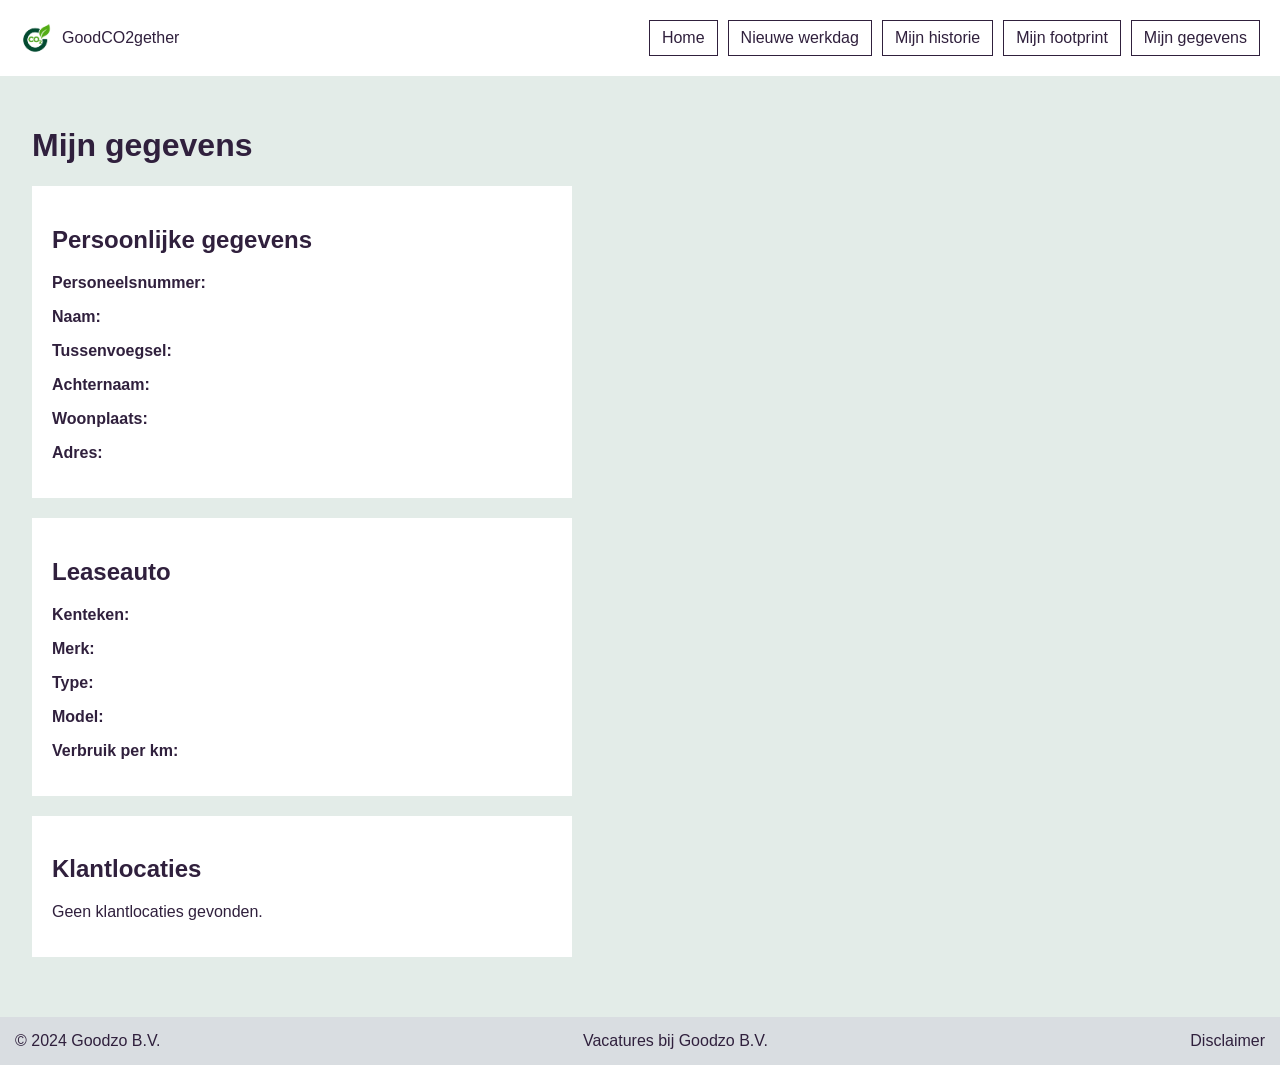
==== HTML/gegevens.html @ b21e4221 "Merge branch 'main' of https://github.com/cvanstarkenburg/GoodC02gether" ====
<!DOCTYPE html>
<html lang="nl">

<head>
    <meta charset="UTF-8" />
    <meta name="viewport" content="width=device-width, initial-scale=1.0" />
    <title>GoodCO2gether</title>
    <link rel="icon" type="image/png" href="../images/FaviconGCO2.png">

    <link rel="stylesheet" href="../CSS/style.css">
    <link rel="stylesheet" href="../CSS/gegevens.css">
    <script src="../JS/script.js" defer></script>
</head>
<body>
    <header>
        <div class="header-logo-container">
            <img src="../images/FaviconGCO2.png" alt="Logo" class="header-logo">
            GoodCO2gether
        </div>
        <nav id="main-navigation">
            <a href="#" id="home-button">Home</a>
            <a href="#" id="werkdag-button">Nieuwe werkdag</a>
            <a href="#" id="historie-button">Mijn historie</a>
            <a href="#" id="footprint-button">Mijn footprint</a>
            <a href="#" id="gegevens-button">Mijn gegevens</a>
        </nav>
    </header>

    <main>
        <h1>Mijn gegevens</h1>

        <div class="persoonlijke-gegevens-blok">
            <h2>Persoonlijke gegevens</h2>

            <p><strong>Personeelsnummer:</strong></p>
            <p><strong>Naam:</strong></p>
            <p><strong>Tussenvoegsel:</strong></p>
            <p><strong>Achternaam:</strong></p>
            <p><strong>Woonplaats:</strong></p>
            <p><strong>Adres:</strong></p>
        </div>

        <div class="leaseauto-blok">
            <h2>Leaseauto</h2>

            <p><strong>Kenteken:</strong></p>
            <p><strong>Merk:</strong></p>
            <p><strong>Type:</strong></p>
            <p><strong>Model:</strong></p>
            <p><strong>Verbruik per km:</strong></p>
        </div>

        <div class="klantlocaties-blok">
            <h2>Klantlocaties</h2>
            <p>Geen klantlocaties gevonden.</p>
        </div>

    </main>

    <footer>
        <article>
            <span>© 2024 Goodzo B.V.</span>
            <span>Vacatures bij Goodzo B.V.</span>
            <span>Disclaimer</span>
        </article>
    </footer>
    <script></script>
    <script></script>
</body>

</html>
---- CSS/style.css ----
/* Nienke: Gebruik dit bestand voor styling die herbruikbaar is over de hele webapp. Zet hier dus bijvoorbeeld de variabelen voor je kleuren en lettertype, en de styling van de header en footer. 

Maak daarnaast een apart css bestand voor elke met daarin paginaspecifieke styling. Let daarbij op het 'cascading' aspect: wat onderaan staat gaat voor bij gelijke specificiteit. Dus bij gelijke specificiteit van twee regels in de verschillende bestanden, wint de regel in het bestand dat onderaan staat in je HTML.*/

body {
    margin: 0;
    min-height: 100vh;
    display: flex;
    flex-direction: column;

    font-family: Arial, Helvetica, sans-serif;
    background-color: #E3ECE8;
    color: #30203d;
}

header {
    background-color: white;
    padding: 20px;
    display: flex;
    align-items: center;

    position: sticky;
    top: 0;
    z-index: 1000;

    transition: 0.5s ease;
}

nav {
    display: flex;
    gap: 10px;

    /* Zorgt ervoor dat de navigatie rechts komt te staan */
    margin-left: auto;

    /* Nodig voor het inklappen */
    max-height: 100px;
    opacity: 1;
    overflow: hidden;

    transition: max-height 0.5s ease, opacity 0.3s ease;
}

nav a {
    color: #30203d;
    text-decoration: none;
    padding: 8px 12px;
    border: 1px solid #30203d;
    background-color: white;
    transition: 0.5s;
}

nav a:hover {
    background-color: #245B66;
    color: white;
}


main {
    width: 95%;
    margin: 30px auto;
    flex: 1;
}

form {
    display: grid;
    gap: 10px;
    max-width: 500px;

    background-color: white;
    padding: 20px;
}

form p {
    display: grid;
    gap: 5px;
}

input,
form button {
    padding: 10px;
}

footer {
    background-color: #d9dde1;
    padding: 15px;
    margin-top: 30px;
}

footer article {
    display: flex;
    justify-content: space-between;
}


/* Mobiele weergave */
@media only screen and (max-width: 768px) {

    header {
        padding: 15px;
        flex-wrap: wrap;
        gap: 15px;
    }

    /* Logo blijft links staan */
    .header-logo-container {
        flex: 1;
    }

    nav {
        order: 3;
        width: 100%;

        margin-left: 0;

        flex-direction: column;

        /* Ruimte voor de uitgeklapte navigatie */
        max-height: 500px;
    }

    main {
        width: 90%;
        margin: 20px auto;
    }

    footer {
        padding: 10px;
        margin-top: 20px;
    }

    footer article {
        flex-direction: column;
        gap: 10px;
    }
}


.header-logo-container {
    display: flex;
    align-items: center;
    gap: 10px;
}

.header-logo {
    width: 32px;
    height: 32px;
    object-fit: contain;
}
---- CSS/gegevens.css ----
/* Gegevensblokken komen alleen op Mijn gegevens voor. */
.persoonlijke-gegevens-blok {
    background-color: white;
    padding: 20px;
    max-width: 500px;
    margin-bottom: 20px;
}

.leaseauto-blok {
    background-color: white;
    padding: 20px;
    max-width: 500px;
    margin-bottom: 20px;
}

.klantlocaties-blok {
    background-color: white;
    padding: 20px;
    max-width: 500px;
}
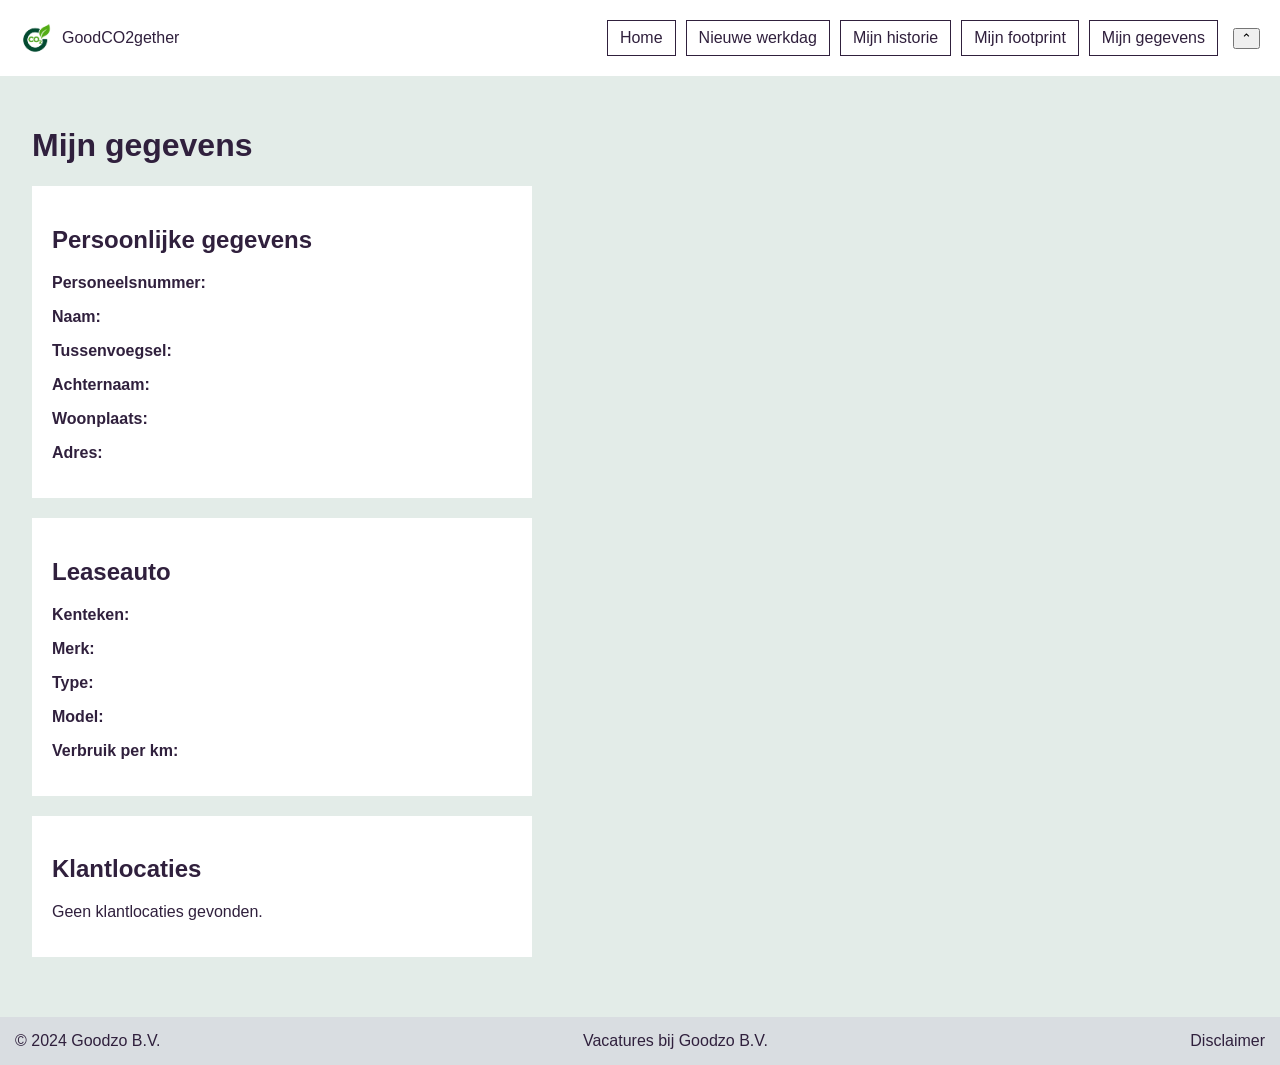
==== commit 2aba4264: "toggle button alle paguna's" ====
--- a/HTML/gegevens.html
+++ b/HTML/gegevens.html
@@ -24,6 +24,16 @@
             <a href="#" id="footprint-button">Mijn footprint</a>
             <a href="#" id="gegevens-button">Mijn gegevens</a>
         </nav>
+        
+        <button
+            id="header-toggle"
+            class="header-toggle"
+            type="button"
+            aria-label="Header inklappen"
+            aria-expanded="true"
+            aria-controls="main-navigation">
+            ⌃
+        </button>
     </header>
 
     <main>
@@ -64,8 +74,7 @@
             <span>Disclaimer</span>
         </article>
     </footer>
-    <script></script>
-    <script></script>
+ 
 </body>
 
 </html>
--- a/CSS/style.css
+++ b/CSS/style.css
@@ -1,13 +1,12 @@
-/* Nienke: Gebruik dit bestand voor styling die herbruikbaar is over de hele webapp. Zet hier dus bijvoorbeeld de variabelen voor je kleuren en lettertype, en de styling van de header en footer. 
-
-Maak daarnaast een apart css bestand voor elke met daarin paginaspecifieke styling. Let daarbij op het 'cascading' aspect: wat onderaan staat gaat voor bij gelijke specificiteit. Dus bij gelijke specificiteit van twee regels in de verschillende bestanden, wint de regel in het bestand dat onderaan staat in je HTML.*/
+* {
+    box-sizing: border-box;
+}
 
 body {
     margin: 0;
     min-height: 100vh;
     display: flex;
     flex-direction: column;
-
     font-family: Arial, Helvetica, sans-serif;
     background-color: #E3ECE8;
     color: #30203d;
@@ -15,29 +14,40 @@
 
 header {
     background-color: white;
-    padding: 20px;
+    padding: 15px;
     display: flex;
+    flex-wrap: wrap;
     align-items: center;
-
+    gap: 15px;
     position: sticky;
     top: 0;
     z-index: 1000;
+    transition: 0.5s ease;
+}
 
-    transition: 0.5s ease;
+.header-logo-container {
+    display: flex;
+    align-items: center;
+    flex: 1;
+    gap: 10px;
+}
+
+.header-logo {
+    width: 32px;
+    height: 32px;
+    object-fit: contain;
 }
 
 nav {
     display: flex;
+    flex-direction: column;
     gap: 10px;
-
-    /* Zorgt ervoor dat de navigatie rechts komt te staan */
-    margin-left: auto;
-
-    /* Nodig voor het inklappen */
-    max-height: 100px;
+    order: 3;
+    width: 100%;
+    margin-left: 0;
+    max-height: 500px;
     opacity: 1;
     overflow: hidden;
-
     transition: max-height 0.5s ease, opacity 0.3s ease;
 }
 
@@ -55,95 +65,91 @@
     color: white;
 }
 
+main {
+    width: 90%;
+    margin: 20px auto;
+    flex: 1;
+}
 
-main {
-    width: 95%;
-    margin: 30px auto;
-    flex: 1;
+h1 {
+    font-size: 1.5rem;
 }
 
 form {
     display: grid;
+    grid-template-columns: 100%;
     gap: 10px;
-    max-width: 500px;
-
+    width: 100%;
+    max-width: 540px;
     background-color: white;
     padding: 20px;
 }
 
-form p {
+.form-groep {
     display: grid;
+    grid-template-columns: 100%;
     gap: 5px;
+    margin: 1em 0;
 }
 
 input,
+select,
+textarea,
 form button {
+    width: 100%;
+    min-width: 0;
+    max-width: 100%;
     padding: 10px;
+    font-family: Arial, Helvetica, sans-serif;
+    font-size: 1rem;
 }
 
 footer {
     background-color: #d9dde1;
-    padding: 15px;
-    margin-top: 30px;
+    padding: 10px;
+    margin-top: 20px;
 }
 
 footer article {
     display: flex;
-    justify-content: space-between;
+    flex-direction: column;
+    gap: 10px;
 }
 
-
-/* Mobiele weergave */
-@media only screen and (max-width: 768px) {
-
+@media only screen and (min-width: 1025px) {
     header {
-        padding: 15px;
-        flex-wrap: wrap;
-        gap: 15px;
+        padding: 20px;
     }
 
-    /* Logo blijft links staan */
     .header-logo-container {
-        flex: 1;
+        flex: 0 1 auto;
     }
 
     nav {
-        order: 3;
-        width: 100%;
-
-        margin-left: 0;
-
-        flex-direction: column;
-
-        /* Ruimte voor de uitgeklapte navigatie */
-        max-height: 500px;
+        flex-direction: row;
+        flex-wrap: wrap;
+        order: 0;
+        width: auto;
+        margin-left: auto;
     }
 
     main {
-        width: 90%;
-        margin: 20px auto;
+        width: 95%;
+        margin: 30px auto;
+    }
+
+    h1 {
+        font-size: 2rem;
     }
 
     footer {
-        padding: 10px;
-        margin-top: 20px;
+        padding: 15px;
+        margin-top: 30px;
     }
 
     footer article {
-        flex-direction: column;
-        gap: 10px;
+        flex-direction: row;
+        flex-wrap: wrap;
+        justify-content: space-between;
     }
 }
-
-
-.header-logo-container {
-    display: flex;
-    align-items: center;
-    gap: 10px;
-}
-
-.header-logo {
-    width: 32px;
-    height: 32px;
-    object-fit: contain;
-}
--- a/CSS/gegevens.css
+++ b/CSS/gegevens.css
@@ -1,4 +1,3 @@
-/* Gegevensblokken komen alleen op Mijn gegevens voor. */
 .persoonlijke-gegevens-blok {
     background-color: white;
     padding: 20px;
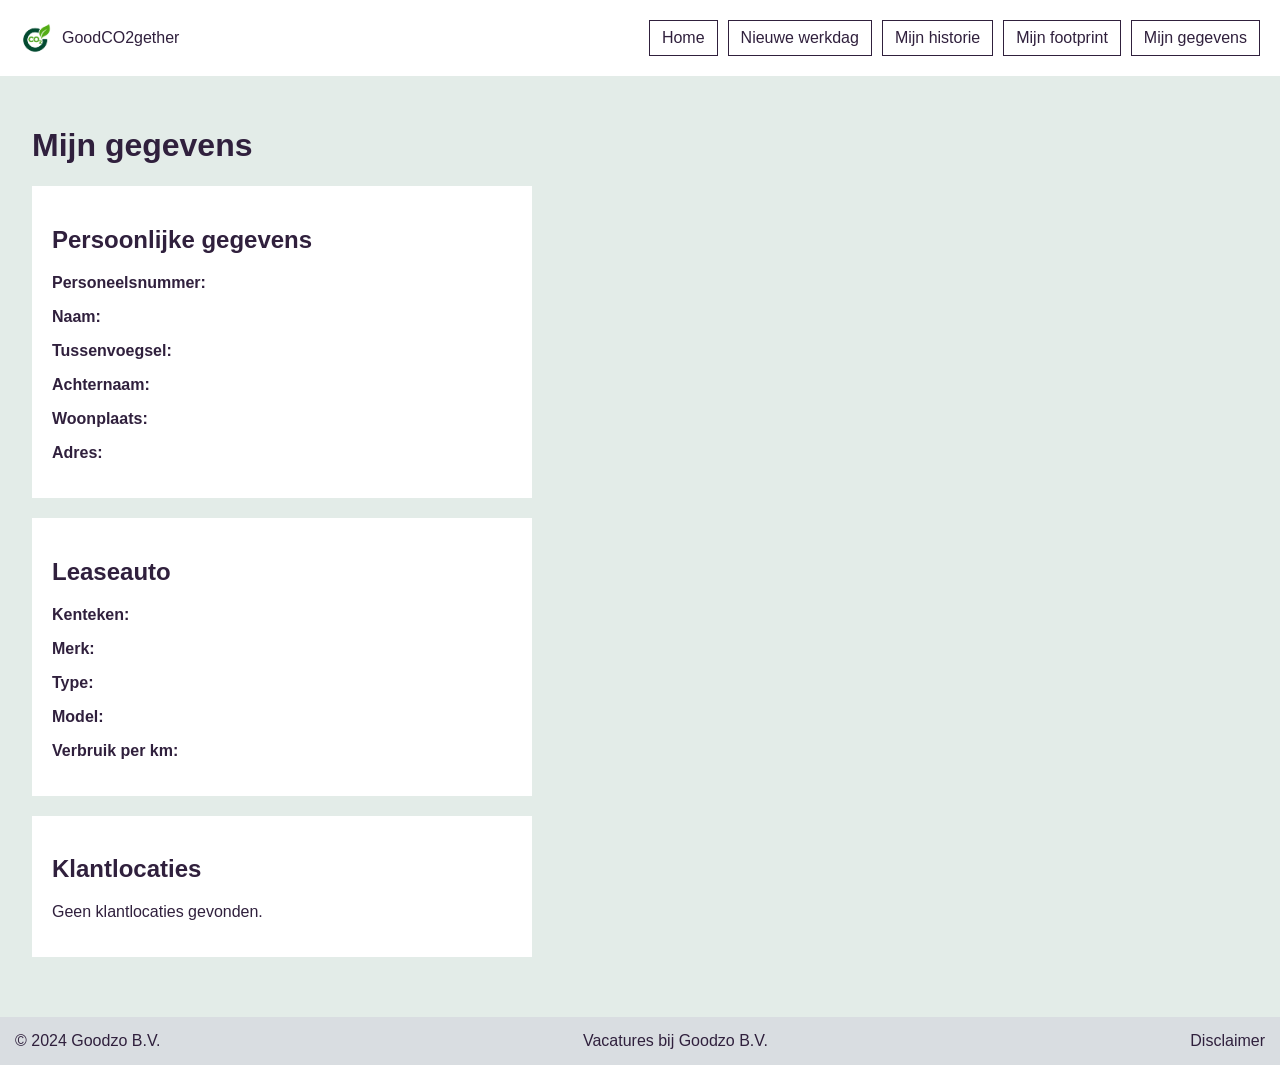
==== commit 865c722a: "toggle menu" ====
--- a/HTML/gegevens.html
+++ b/HTML/gegevens.html
@@ -12,29 +12,30 @@
     <script src="../JS/script.js" defer></script>
 </head>
 <body>
-    <header>
-        <div class="header-logo-container">
-            <img src="../images/FaviconGCO2.png" alt="Logo" class="header-logo">
-            GoodCO2gether
-        </div>
-        <nav id="main-navigation">
-            <a href="#" id="home-button">Home</a>
-            <a href="#" id="werkdag-button">Nieuwe werkdag</a>
-            <a href="#" id="historie-button">Mijn historie</a>
-            <a href="#" id="footprint-button">Mijn footprint</a>
-            <a href="#" id="gegevens-button">Mijn gegevens</a>
-        </nav>
-        
-        <button
-            id="header-toggle"
-            class="header-toggle"
-            type="button"
-            aria-label="Header inklappen"
-            aria-expanded="true"
-            aria-controls="main-navigation">
-            ⌃
-        </button>
-    </header>
+    <header id="site-header">
+    <div class="header-logo-container">
+        <img src="../images/FaviconGCO2.png" alt="GoodCO2gether logo" class="header-logo">
+        <span>GoodCO2gether</span>
+    </div>
+
+    <nav id="main-navigation">
+        <a href="#" id="home-button">Home</a>
+        <a href="#" id="werkdag-button">Nieuwe werkdag</a>
+        <a href="#" id="historie-button">Mijn historie</a>
+        <a href="#" id="footprint-button">Mijn footprint</a>
+        <a href="#" id="gegevens-button">Mijn gegevens</a>
+    </nav>
+
+    <button
+        id="header-toggle"
+        class="header-toggle"
+        type="button"
+        aria-expanded="true"
+        aria-controls="main-navigation">
+        Menu
+        <span class="header-toggle-icoon" aria-hidden="true">▾</span>
+    </button>
+</header>
 
     <main>
         <h1>Mijn gegevens</h1>
--- a/CSS/style.css
+++ b/CSS/style.css
@@ -12,6 +12,7 @@
     color: #30203d;
 }
 
+/* Header */
 header {
     background-color: white;
     padding: 15px;
@@ -25,6 +26,11 @@
     transition: 0.5s ease;
 }
 
+header.collapsed {
+    padding-top: 10px;
+    padding-bottom: 10px;
+}
+
 .header-logo-container {
     display: flex;
     align-items: center;
@@ -38,6 +44,36 @@
     object-fit: contain;
 }
 
+.header-toggle {
+    display: inline-flex;
+    align-items: center;
+    gap: 6px;
+    color: #30203d;
+    background-color: white;
+    border: 1px solid #30203d;
+    padding: 8px 12px;
+    margin-left: 10px;
+    cursor: pointer;
+    font-family: Arial, Helvetica, sans-serif;
+    font-size: 14px;
+    transition: 0.5s;
+}
+
+.header-toggle:hover {
+    background-color: #245B66;
+    color: white;
+}
+
+.header-toggle-icoon {
+    display: inline-block;
+    transition: transform 0.3s ease;
+}
+
+.header-toggle[aria-expanded="true"] .header-toggle-icoon {
+    transform: rotate(180deg);
+}
+
+/* Navigatie */
 nav {
     display: flex;
     flex-direction: column;
@@ -51,6 +87,11 @@
     transition: max-height 0.5s ease, opacity 0.3s ease;
 }
 
+header.collapsed nav {
+    max-height: 0;
+    opacity: 0;
+}
+
 nav a {
     color: #30203d;
     text-decoration: none;
@@ -65,6 +106,7 @@
     color: white;
 }
 
+/* Inhoud */
 main {
     width: 90%;
     margin: 20px auto;
@@ -75,6 +117,7 @@
     font-size: 1.5rem;
 }
 
+/* Formulieren */
 form {
     display: grid;
     grid-template-columns: 100%;
@@ -104,6 +147,7 @@
     font-size: 1rem;
 }
 
+/* Footer */
 footer {
     background-color: #d9dde1;
     padding: 10px;
@@ -116,8 +160,10 @@
     gap: 10px;
 }
 
+/* Desktop */
 @media only screen and (min-width: 1025px) {
-    header {
+    header,
+    header.collapsed {
         padding: 20px;
     }
 
@@ -125,12 +171,19 @@
         flex: 0 1 auto;
     }
 
-    nav {
+    .header-toggle {
+        display: none;
+    }
+
+    nav,
+    header.collapsed nav {
         flex-direction: row;
         flex-wrap: wrap;
         order: 0;
         width: auto;
         margin-left: auto;
+        max-height: 500px;
+        opacity: 1;
     }
 
     main {
@@ -152,4 +205,4 @@
         flex-wrap: wrap;
         justify-content: space-between;
     }
-}
+}
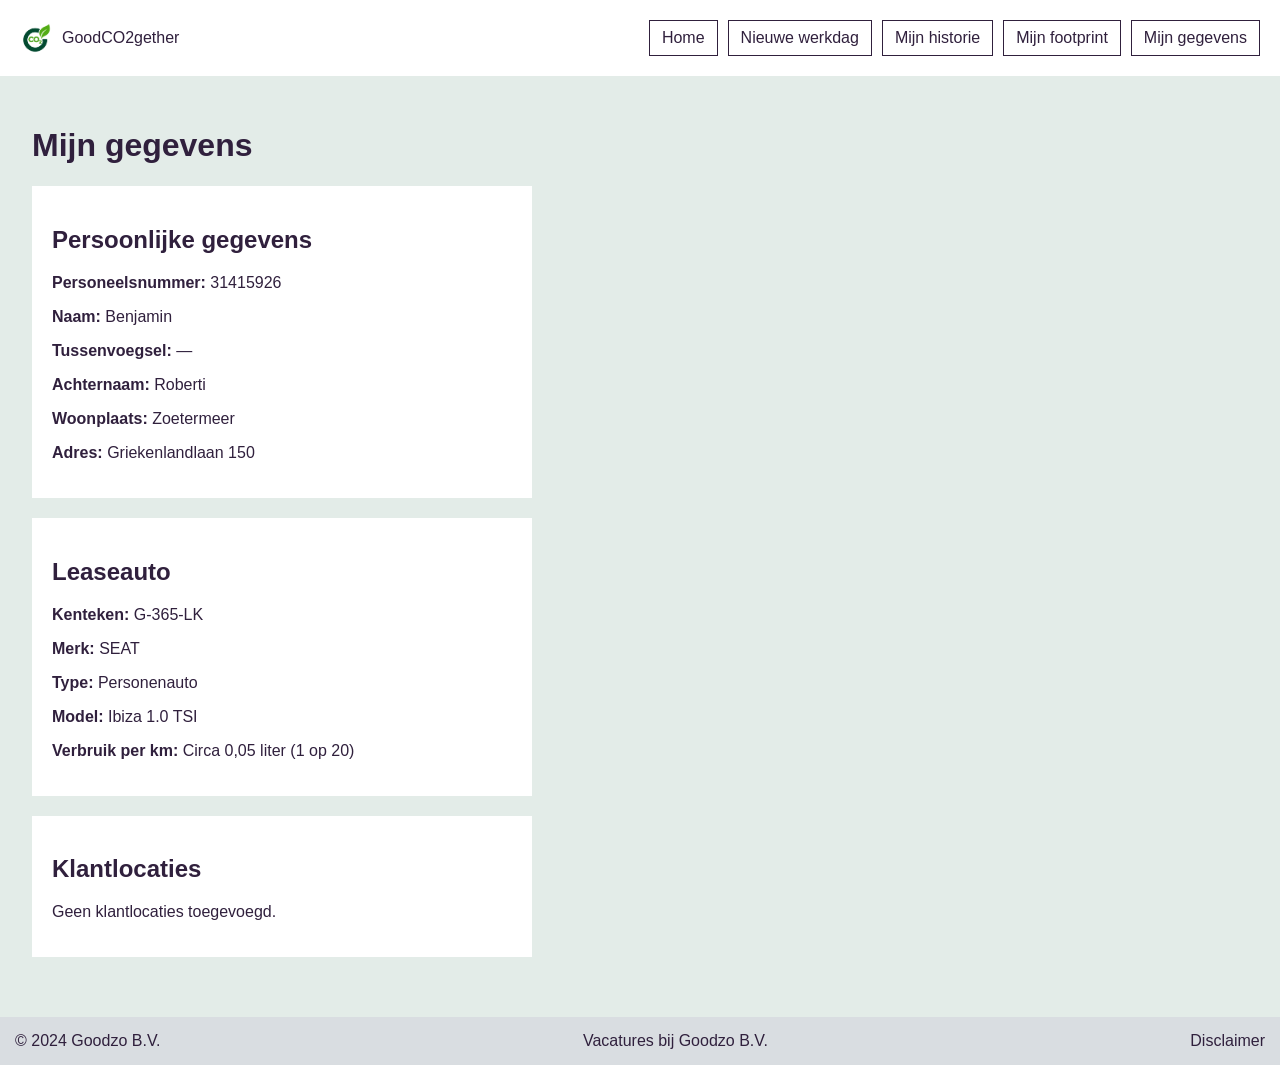
==== commit 6947a812: "Gegevens en index pagina's aangepast." ====
--- a/HTML/gegevens.html
+++ b/HTML/gegevens.html
@@ -11,31 +11,32 @@
     <link rel="stylesheet" href="../CSS/gegevens.css">
     <script src="../JS/script.js" defer></script>
 </head>
+
 <body>
-    <header id="site-header">
-    <div class="header-logo-container">
-        <img src="../images/FaviconGCO2.png" alt="GoodCO2gether logo" class="header-logo">
-        <span>GoodCO2gether</span>
-    </div>
+    <header>
+        <div class="header-logo-container">
+            <img src="../images/FaviconGCO2.png" alt="Logo" class="header-logo">
+            GoodCO2gether
+        </div>
 
-    <nav id="main-navigation">
-        <a href="#" id="home-button">Home</a>
-        <a href="#" id="werkdag-button">Nieuwe werkdag</a>
-        <a href="#" id="historie-button">Mijn historie</a>
-        <a href="#" id="footprint-button">Mijn footprint</a>
-        <a href="#" id="gegevens-button">Mijn gegevens</a>
-    </nav>
+        <nav id="main-navigation">
+            <a href="#" id="home-button">Home</a>
+            <a href="#" id="werkdag-button">Nieuwe werkdag</a>
+            <a href="#" id="historie-button">Mijn historie</a>
+            <a href="#" id="footprint-button">Mijn footprint</a>
+            <a href="#" id="gegevens-button">Mijn gegevens</a>
+        </nav>
 
-    <button
-        id="header-toggle"
-        class="header-toggle"
-        type="button"
-        aria-expanded="true"
-        aria-controls="main-navigation">
-        Menu
-        <span class="header-toggle-icoon" aria-hidden="true">▾</span>
-    </button>
-</header>
+        <button
+            id="header-toggle"
+            class="header-toggle"
+            type="button"
+            aria-label="Header inklappen"
+            aria-expanded="true"
+            aria-controls="main-navigation">
+            ⌃
+        </button>
+    </header>
 
     <main>
         <h1>Mijn gegevens</h1>
@@ -43,29 +44,28 @@
         <div class="persoonlijke-gegevens-blok">
             <h2>Persoonlijke gegevens</h2>
 
-            <p><strong>Personeelsnummer:</strong></p>
-            <p><strong>Naam:</strong></p>
-            <p><strong>Tussenvoegsel:</strong></p>
-            <p><strong>Achternaam:</strong></p>
-            <p><strong>Woonplaats:</strong></p>
-            <p><strong>Adres:</strong></p>
+            <p><strong>Personeelsnummer:</strong> 31415926</p>
+            <p><strong>Naam:</strong> Benjamin</p>
+            <p><strong>Tussenvoegsel:</strong> —</p>
+            <p><strong>Achternaam:</strong> Roberti</p>
+            <p><strong>Woonplaats:</strong> Zoetermeer</p>
+            <p><strong>Adres:</strong> Griekenlandlaan 150</p>
         </div>
 
         <div class="leaseauto-blok">
             <h2>Leaseauto</h2>
 
-            <p><strong>Kenteken:</strong></p>
-            <p><strong>Merk:</strong></p>
-            <p><strong>Type:</strong></p>
-            <p><strong>Model:</strong></p>
-            <p><strong>Verbruik per km:</strong></p>
+            <p><strong>Kenteken:</strong> G-365-LK</p>
+            <p><strong>Merk:</strong> SEAT</p>
+            <p><strong>Type:</strong> Personenauto</p>
+            <p><strong>Model:</strong> Ibiza 1.0 TSI</p>
+            <p><strong>Verbruik per km:</strong> Circa 0,05 liter (1 op 20)</p>
         </div>
 
         <div class="klantlocaties-blok">
             <h2>Klantlocaties</h2>
-            <p>Geen klantlocaties gevonden.</p>
+            <p>Geen klantlocaties toegevoegd.</p>
         </div>
-
     </main>
 
     <footer>
@@ -75,7 +75,6 @@
             <span>Disclaimer</span>
         </article>
     </footer>
- 
 </body>
 
 </html>
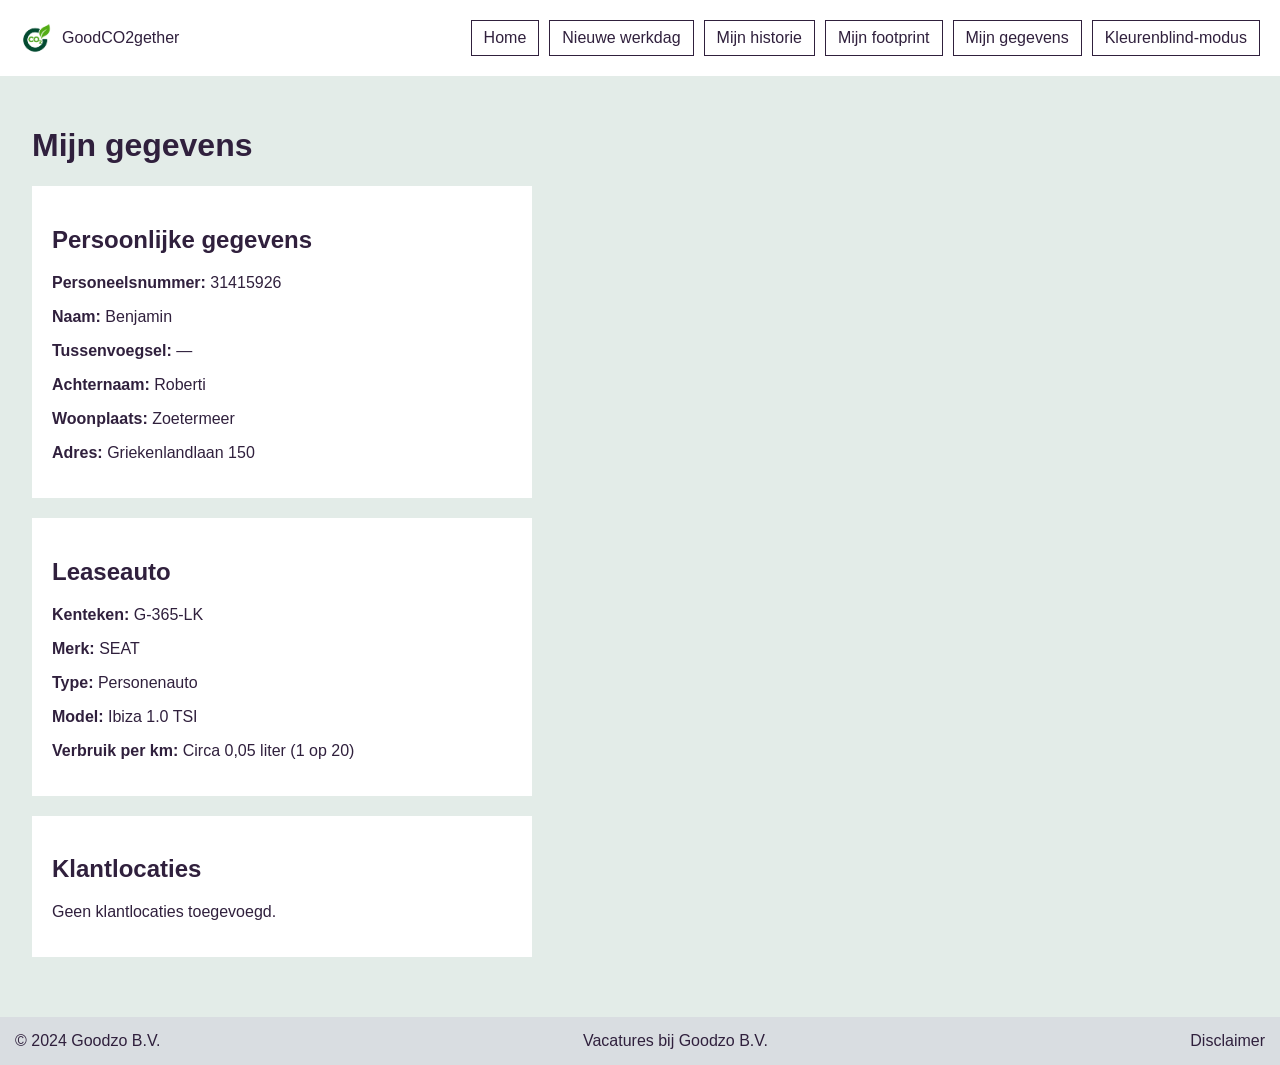
==== commit 1aee4236: "kleurenblind modus" ====
--- a/HTML/gegevens.html
+++ b/HTML/gegevens.html
@@ -1,49 +1,54 @@
 <!DOCTYPE html>
 <html lang="nl">
-
 <head>
-    <meta charset="UTF-8" />
-    <meta name="viewport" content="width=device-width, initial-scale=1.0" />
+    <meta charset="UTF-8">
+    <meta name="viewport" content="width=device-width, initial-scale=1.0">
     <title>GoodCO2gether</title>
     <link rel="icon" type="image/png" href="../images/FaviconGCO2.png">
-
     <link rel="stylesheet" href="../CSS/style.css">
     <link rel="stylesheet" href="../CSS/gegevens.css">
+    <link rel="stylesheet" href="../CSS/kleurenblind.css">
+    <script>
+        if (localStorage.getItem("kleurenblind") === "true") {
+            document.documentElement.dataset.theme = "kleurenblind";
+        }
+    </script>
     <script src="../JS/script.js" defer></script>
 </head>
-
 <body>
-    <header>
+    <header id="site-header">
         <div class="header-logo-container">
-            <img src="../images/FaviconGCO2.png" alt="Logo" class="header-logo">
-            GoodCO2gether
+            <img src="../images/FaviconGCO2.png" alt="GoodCO2gether logo" class="header-logo">
+            <span>GoodCO2gether</span>
         </div>
-
         <nav id="main-navigation">
             <a href="#" id="home-button">Home</a>
             <a href="#" id="werkdag-button">Nieuwe werkdag</a>
             <a href="#" id="historie-button">Mijn historie</a>
             <a href="#" id="footprint-button">Mijn footprint</a>
             <a href="#" id="gegevens-button">Mijn gegevens</a>
+            <button
+                id="kleurenblind-knop"
+                class="kleurenblind-knop"
+                type="button"
+                aria-pressed="false">
+                Kleurenblind-modus
+            </button>
         </nav>
-
         <button
             id="header-toggle"
             class="header-toggle"
             type="button"
-            aria-label="Header inklappen"
             aria-expanded="true"
             aria-controls="main-navigation">
-            ⌃
+            Menu
+            <span class="header-toggle-icoon" aria-hidden="true">▾</span>
         </button>
     </header>
-
     <main>
         <h1>Mijn gegevens</h1>
-
         <div class="persoonlijke-gegevens-blok">
             <h2>Persoonlijke gegevens</h2>
-
             <p><strong>Personeelsnummer:</strong> 31415926</p>
             <p><strong>Naam:</strong> Benjamin</p>
             <p><strong>Tussenvoegsel:</strong> —</p>
@@ -51,23 +56,19 @@
             <p><strong>Woonplaats:</strong> Zoetermeer</p>
             <p><strong>Adres:</strong> Griekenlandlaan 150</p>
         </div>
-
         <div class="leaseauto-blok">
             <h2>Leaseauto</h2>
-
             <p><strong>Kenteken:</strong> G-365-LK</p>
             <p><strong>Merk:</strong> SEAT</p>
             <p><strong>Type:</strong> Personenauto</p>
             <p><strong>Model:</strong> Ibiza 1.0 TSI</p>
             <p><strong>Verbruik per km:</strong> Circa 0,05 liter (1 op 20)</p>
         </div>
-
         <div class="klantlocaties-blok">
             <h2>Klantlocaties</h2>
             <p>Geen klantlocaties toegevoegd.</p>
         </div>
     </main>
-
     <footer>
         <article>
             <span>© 2024 Goodzo B.V.</span>
@@ -76,5 +77,4 @@
         </article>
     </footer>
 </body>
-
 </html>
--- a/CSS/style.css
+++ b/CSS/style.css
@@ -1,20 +1,28 @@
+/* Kleuren */
+:root {
+    --kleur-tekst: #30203d;
+    --kleur-accent: #245B66;
+    --kleur-achtergrond: #E3ECE8;
+    --kleur-vlak: white;
+    --kleur-footer: #d9dde1;
+    --kleur-succes: #2E7D32;
+    --kleur-fout: red;
+}
 * {
     box-sizing: border-box;
 }
-
 body {
     margin: 0;
     min-height: 100vh;
     display: flex;
     flex-direction: column;
     font-family: Arial, Helvetica, sans-serif;
-    background-color: #E3ECE8;
-    color: #30203d;
-}
-
+    background-color: var(--kleur-achtergrond);
+    color: var(--kleur-tekst);
+}
 /* Header */
 header {
-    background-color: white;
+    background-color: var(--kleur-vlak);
     padding: 15px;
     display: flex;
     flex-wrap: wrap;
@@ -25,32 +33,28 @@
     z-index: 1000;
     transition: 0.5s ease;
 }
-
 header.collapsed {
     padding-top: 10px;
     padding-bottom: 10px;
 }
-
 .header-logo-container {
     display: flex;
     align-items: center;
     flex: 1;
     gap: 10px;
 }
-
 .header-logo {
     width: 32px;
     height: 32px;
     object-fit: contain;
 }
-
 .header-toggle {
     display: inline-flex;
     align-items: center;
     gap: 6px;
-    color: #30203d;
-    background-color: white;
-    border: 1px solid #30203d;
+    color: var(--kleur-tekst);
+    background-color: var(--kleur-vlak);
+    border: 1px solid var(--kleur-tekst);
     padding: 8px 12px;
     margin-left: 10px;
     cursor: pointer;
@@ -58,21 +62,17 @@
     font-size: 14px;
     transition: 0.5s;
 }
-
 .header-toggle:hover {
-    background-color: #245B66;
+    background-color: var(--kleur-accent);
     color: white;
 }
-
 .header-toggle-icoon {
     display: inline-block;
     transition: transform 0.3s ease;
 }
-
 .header-toggle[aria-expanded="true"] .header-toggle-icoon {
     transform: rotate(180deg);
 }
-
 /* Navigatie */
 nav {
     display: flex;
@@ -86,37 +86,42 @@
     overflow: hidden;
     transition: max-height 0.5s ease, opacity 0.3s ease;
 }
-
 header.collapsed nav {
     max-height: 0;
     opacity: 0;
 }
-
-nav a {
-    color: #30203d;
+nav a,
+.kleurenblind-knop {
+    color: var(--kleur-tekst);
     text-decoration: none;
     padding: 8px 12px;
-    border: 1px solid #30203d;
-    background-color: white;
+    border: 1px solid var(--kleur-tekst);
+    background-color: var(--kleur-vlak);
     transition: 0.5s;
 }
-
-nav a:hover {
-    background-color: #245B66;
+nav a:hover,
+.kleurenblind-knop:hover {
+    background-color: var(--kleur-accent);
     color: white;
 }
-
+/* Kleurenblind-knop */
+.kleurenblind-knop {
+    font: inherit;
+    text-align: left;
+    cursor: pointer;
+}
+.kleurenblind-knop[aria-pressed="true"]::before {
+    content: "✓ ";
+}
 /* Inhoud */
 main {
     width: 90%;
     margin: 20px auto;
     flex: 1;
 }
-
 h1 {
     font-size: 1.5rem;
 }
-
 /* Formulieren */
 form {
     display: grid;
@@ -124,17 +129,15 @@
     gap: 10px;
     width: 100%;
     max-width: 540px;
-    background-color: white;
+    background-color: var(--kleur-vlak);
     padding: 20px;
 }
-
 .form-groep {
     display: grid;
     grid-template-columns: 100%;
     gap: 5px;
     margin: 1em 0;
 }
-
 input,
 select,
 textarea,
@@ -146,35 +149,66 @@
     font-family: Arial, Helvetica, sans-serif;
     font-size: 1rem;
 }
-
+/* Toast */
+.toast {
+    position: fixed;
+    top: 12px;
+    left: 12px;
+    right: 12px;
+    z-index: 1100;
+    display: flex;
+    align-items: center;
+    gap: 10px;
+    padding: 12px 18px;
+    background-color: var(--kleur-succes);
+    color: white;
+    border-radius: 8px;
+    box-shadow: 0 4px 12px rgba(0, 0, 0, 0.2);
+    font-weight: bold;
+    opacity: 0;
+    transform: translateY(-10px);
+    transition: opacity 0.3s ease, transform 0.3s ease;
+    pointer-events: none;
+}
+.toast.toast-zichtbaar {
+    opacity: 1;
+    transform: translateY(0);
+}
+.toast-icoon {
+    display: flex;
+    align-items: center;
+    justify-content: center;
+    flex-shrink: 0;
+    width: 22px;
+    height: 22px;
+    background-color: white;
+    color: var(--kleur-succes);
+    border-radius: 50%;
+    font-size: 14px;
+}
 /* Footer */
 footer {
-    background-color: #d9dde1;
+    background-color: var(--kleur-footer);
     padding: 10px;
     margin-top: 20px;
 }
-
 footer article {
     display: flex;
     flex-direction: column;
     gap: 10px;
 }
-
 /* Desktop */
 @media only screen and (min-width: 1025px) {
     header,
     header.collapsed {
         padding: 20px;
     }
-
     .header-logo-container {
         flex: 0 1 auto;
     }
-
     .header-toggle {
         display: none;
     }
-
     nav,
     header.collapsed nav {
         flex-direction: row;
@@ -185,24 +219,25 @@
         max-height: 500px;
         opacity: 1;
     }
-
     main {
         width: 95%;
         margin: 30px auto;
     }
-
     h1 {
         font-size: 2rem;
     }
-
+    .toast {
+        top: 20px;
+        left: auto;
+        right: 20px;
+    }
     footer {
         padding: 15px;
         margin-top: 30px;
     }
-
     footer article {
         flex-direction: row;
         flex-wrap: wrap;
         justify-content: space-between;
     }
-}+}
--- a/CSS/kleurenblind.css
+++ b/CSS/kleurenblind.css
@@ -0,0 +1,9 @@
+/* Kleurenblind-modus (gebaseerd op het Okabe-Ito-palet) */
+[data-theme="kleurenblind"] {
+    --kleur-tekst: #1A1A1A;
+    --kleur-accent: #0072B2;
+    --kleur-achtergrond: #F2F2F2;
+    --kleur-footer: #DDDDDD;
+    --kleur-succes: #0072B2;
+    --kleur-fout: #B34700;
+}
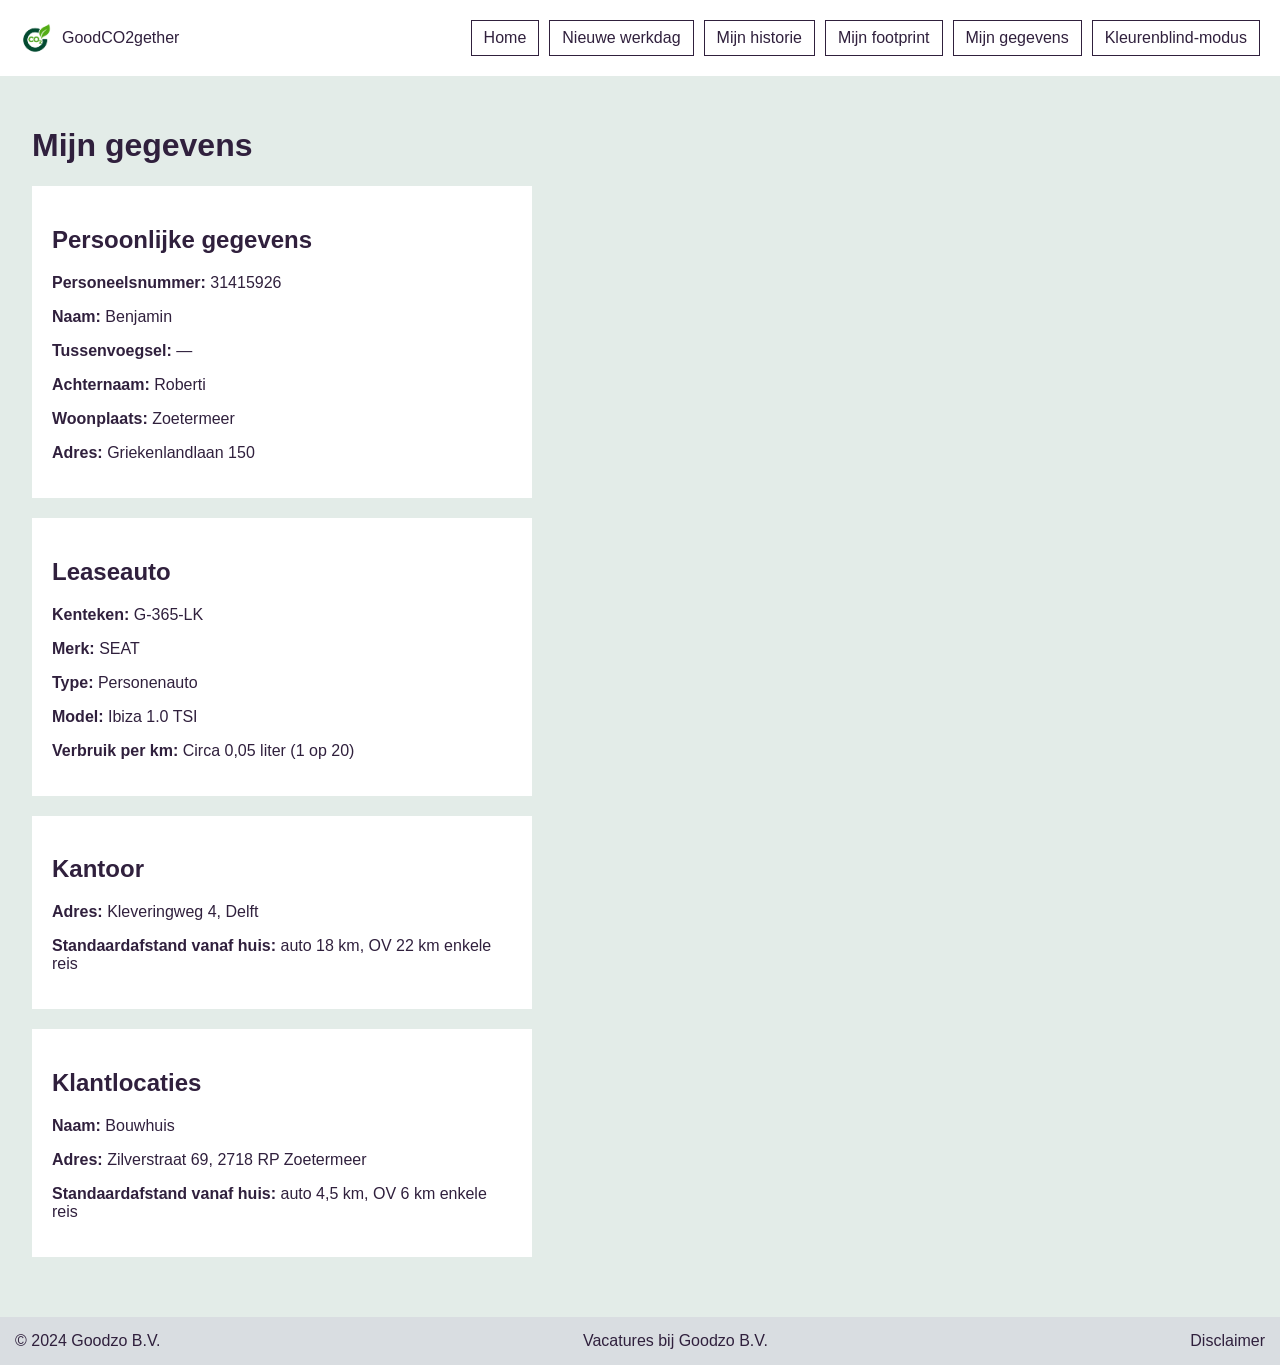
==== commit 31b7c8ac: "Rittenregistratie uitgebreid, historie gevuld en footprintberekening toegevoegd" ====
--- a/HTML/gegevens.html
+++ b/HTML/gegevens.html
@@ -1,80 +1,87 @@
-<!DOCTYPE html>
-<html lang="nl">
-<head>
-    <meta charset="UTF-8">
-    <meta name="viewport" content="width=device-width, initial-scale=1.0">
-    <title>GoodCO2gether</title>
-    <link rel="icon" type="image/png" href="../images/FaviconGCO2.png">
-    <link rel="stylesheet" href="../CSS/style.css">
-    <link rel="stylesheet" href="../CSS/gegevens.css">
-    <link rel="stylesheet" href="../CSS/kleurenblind.css">
-    <script>
-        if (localStorage.getItem("kleurenblind") === "true") {
-            document.documentElement.dataset.theme = "kleurenblind";
-        }
-    </script>
-    <script src="../JS/script.js" defer></script>
-</head>
-<body>
-    <header id="site-header">
-        <div class="header-logo-container">
-            <img src="../images/FaviconGCO2.png" alt="GoodCO2gether logo" class="header-logo">
-            <span>GoodCO2gether</span>
-        </div>
-        <nav id="main-navigation">
-            <a href="#" id="home-button">Home</a>
-            <a href="#" id="werkdag-button">Nieuwe werkdag</a>
-            <a href="#" id="historie-button">Mijn historie</a>
-            <a href="#" id="footprint-button">Mijn footprint</a>
-            <a href="#" id="gegevens-button">Mijn gegevens</a>
-            <button
-                id="kleurenblind-knop"
-                class="kleurenblind-knop"
-                type="button"
-                aria-pressed="false">
-                Kleurenblind-modus
-            </button>
-        </nav>
-        <button
-            id="header-toggle"
-            class="header-toggle"
-            type="button"
-            aria-expanded="true"
-            aria-controls="main-navigation">
-            Menu
-            <span class="header-toggle-icoon" aria-hidden="true">▾</span>
-        </button>
-    </header>
-    <main>
-        <h1>Mijn gegevens</h1>
-        <div class="persoonlijke-gegevens-blok">
-            <h2>Persoonlijke gegevens</h2>
-            <p><strong>Personeelsnummer:</strong> 31415926</p>
-            <p><strong>Naam:</strong> Benjamin</p>
-            <p><strong>Tussenvoegsel:</strong> —</p>
-            <p><strong>Achternaam:</strong> Roberti</p>
-            <p><strong>Woonplaats:</strong> Zoetermeer</p>
-            <p><strong>Adres:</strong> Griekenlandlaan 150</p>
-        </div>
-        <div class="leaseauto-blok">
-            <h2>Leaseauto</h2>
-            <p><strong>Kenteken:</strong> G-365-LK</p>
-            <p><strong>Merk:</strong> SEAT</p>
-            <p><strong>Type:</strong> Personenauto</p>
-            <p><strong>Model:</strong> Ibiza 1.0 TSI</p>
-            <p><strong>Verbruik per km:</strong> Circa 0,05 liter (1 op 20)</p>
-        </div>
-        <div class="klantlocaties-blok">
-            <h2>Klantlocaties</h2>
-            <p>Geen klantlocaties toegevoegd.</p>
-        </div>
-    </main>
-    <footer>
-        <article>
-            <span>© 2024 Goodzo B.V.</span>
-            <span>Vacatures bij Goodzo B.V.</span>
-            <span>Disclaimer</span>
-        </article>
-    </footer>
-</body>
-</html>
+<!DOCTYPE html>
+<html lang="nl">
+<head>
+    <meta charset="UTF-8">
+    <meta name="viewport" content="width=device-width, initial-scale=1.0">
+    <title>GoodCO2gether</title>
+    <link rel="icon" type="image/png" href="../images/FaviconGCO2.png">
+    <link rel="stylesheet" href="../CSS/style.css">
+    <link rel="stylesheet" href="../CSS/gegevens.css">
+    <link rel="stylesheet" href="../CSS/kleurenblind.css">
+    <script>
+        if (localStorage.getItem("kleurenblind") === "true") {
+            document.documentElement.dataset.theme = "kleurenblind";
+        }
+    </script>
+    <script src="../JS/script.js" defer></script>
+</head>
+<body>
+    <header id="site-header">
+        <div class="header-logo-container">
+            <img src="../images/FaviconGCO2.png" alt="GoodCO2gether logo" class="header-logo">
+            <span>GoodCO2gether</span>
+        </div>
+        <nav id="main-navigation">
+            <a href="#" id="home-button">Home</a>
+            <a href="#" id="werkdag-button">Nieuwe werkdag</a>
+            <a href="#" id="historie-button">Mijn historie</a>
+            <a href="#" id="footprint-button">Mijn footprint</a>
+            <a href="#" id="gegevens-button">Mijn gegevens</a>
+            <button
+                id="kleurenblind-knop"
+                class="kleurenblind-knop"
+                type="button"
+                aria-pressed="false">
+                Kleurenblind-modus
+            </button>
+        </nav>
+        <button
+            id="header-toggle"
+            class="header-toggle"
+            type="button"
+            aria-expanded="true"
+            aria-controls="main-navigation">
+            Menu
+            <span class="header-toggle-icoon" aria-hidden="true">▾</span>
+        </button>
+    </header>
+    <main>
+        <h1>Mijn gegevens</h1>
+        <div class="persoonlijke-gegevens-blok">
+            <h2>Persoonlijke gegevens</h2>
+            <p><strong>Personeelsnummer:</strong> 31415926</p>
+            <p><strong>Naam:</strong> Benjamin</p>
+            <p><strong>Tussenvoegsel:</strong> —</p>
+            <p><strong>Achternaam:</strong> Roberti</p>
+            <p><strong>Woonplaats:</strong> Zoetermeer</p>
+            <p><strong>Adres:</strong> Griekenlandlaan 150</p>
+        </div>
+        <div class="leaseauto-blok">
+            <h2>Leaseauto</h2>
+            <p><strong>Kenteken:</strong> G-365-LK</p>
+            <p><strong>Merk:</strong> SEAT</p>
+            <p><strong>Type:</strong> Personenauto</p>
+            <p><strong>Model:</strong> Ibiza 1.0 TSI</p>
+            <p><strong>Verbruik per km:</strong> Circa 0,05 liter (1 op 20)</p>
+        </div>
+        <div class="klantlocaties-blok">
+            <h2>Kantoor</h2>
+            <p><strong>Adres:</strong> Kleveringweg 4, Delft</p>
+            <p><strong>Standaardafstand vanaf huis:</strong> auto 18 km, OV 22 km enkele reis</p>
+        </div>
+        <div class="klantlocaties-blok">
+            <h2>Klantlocaties</h2>
+            <p><strong>Naam:</strong> Bouwhuis</p>
+            <p><strong>Adres:</strong> Zilverstraat 69, 2718 RP Zoetermeer</p>
+            <p><strong>Standaardafstand vanaf huis:</strong> auto 4,5 km, OV 6 km enkele reis</p>
+        </div>
+    </main>
+    <footer>
+        <article>
+            <span>© 2024 Goodzo B.V.</span>
+            <span>Vacatures bij Goodzo B.V.</span>
+            <span>Disclaimer</span>
+        </article>
+    </footer>
+</body>
+</html>
--- a/CSS/gegevens.css
+++ b/CSS/gegevens.css
@@ -1,21 +1,25 @@
-.persoonlijke-gegevens-blok {
-    background-color: white;
-    padding: 20px;
-    max-width: 500px;
-    margin-bottom: 20px;
+.persoonlijke-gegevens-blok {
+    background-color: var(--kleur-vlak);
+    padding: 20px;
+    max-width: 500px;
+    margin-bottom: 20px;
+}
+
+.leaseauto-blok {
+    background-color: var(--kleur-vlak);
+    padding: 20px;
+    max-width: 500px;
+    margin-bottom: 20px;
+}
+
+.klantlocaties-blok {
+    background-color: var(--kleur-vlak);
+    padding: 20px;
+    max-width: 500px;
+}
+
+
+
+.klantlocaties-blok + .klantlocaties-blok {
+    margin-top: 20px;
 }
-
-.leaseauto-blok {
-    background-color: white;
-    padding: 20px;
-    max-width: 500px;
-    margin-bottom: 20px;
-}
-
-.klantlocaties-blok {
-    background-color: white;
-    padding: 20px;
-    max-width: 500px;
-}
-
-
